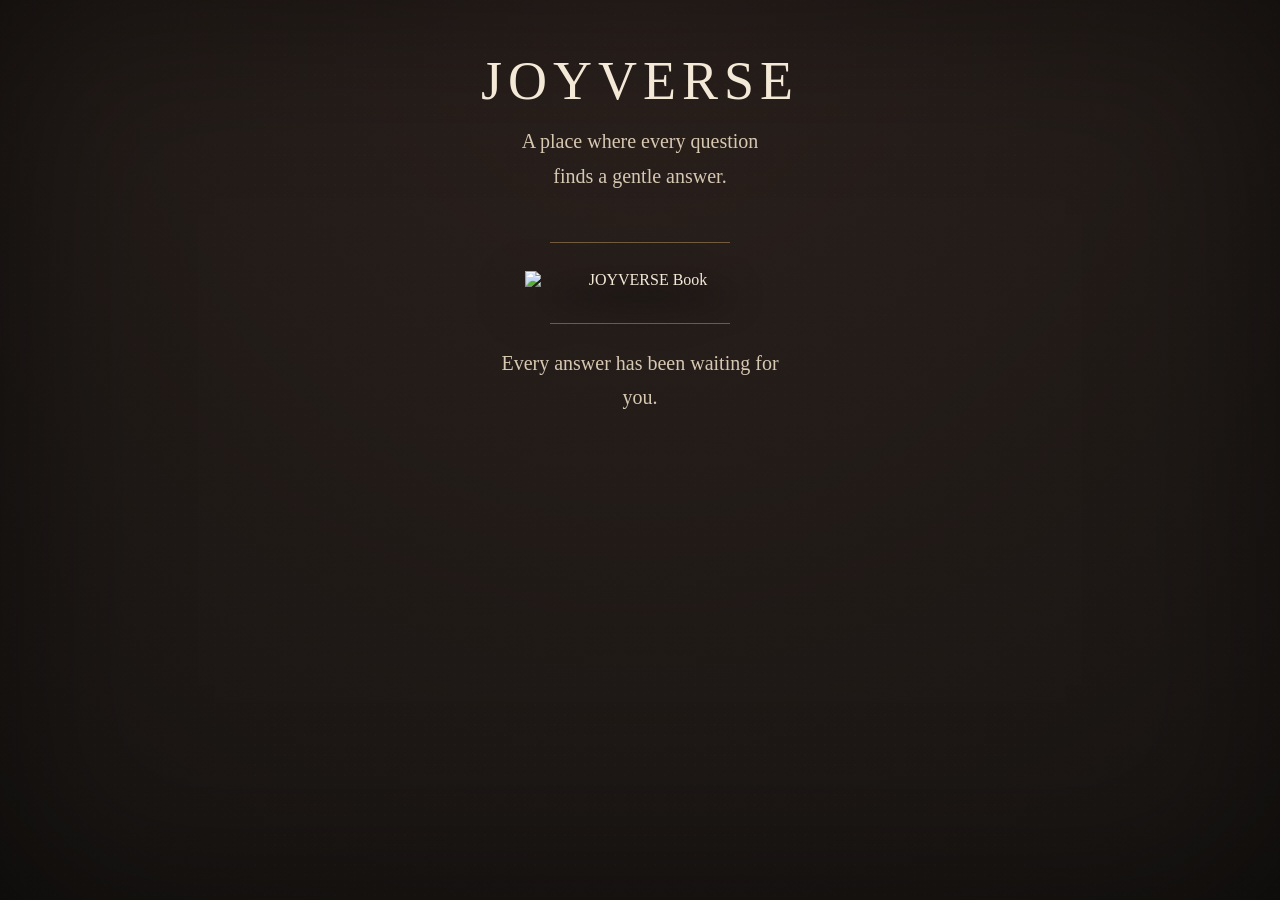
==== index.html @ be63e448 "Add files via upload" ====
<!DOCTYPE html>
<html lang="en">

<head>

<meta charset="UTF-8">

<meta name="viewport" content="width=device-width, initial-scale=1.0">

<title>JOYVERSE</title>

<link rel="stylesheet" href="style.css">

</head>

<body>

<div class="container">

    <h1 class="logo">JOYVERSE</h1>

    <p class="subtitle">
        A place where every question<br>
        finds a gentle answer.
    </p>

    <div class="line"></div>

    <div class="book" id="book">

        <div class="book-shadow"></div>

        
        <div class="cover">
            <img
                src="assets/book-cover.png"
                class="cover-image"
                alt="JOYVERSE Book">
        </div>

    </div>

    <div class="line"></div>

    <p class="bottom-text">
        Every answer has been waiting for you.
    </p>

</div>
<script src="script.js"></script>

</body>

</html>
---- style.css ----
/* ==========================================
   JOYVERSE APP
   FINAL v1.0
========================================== */

*{
    margin:0;
    padding:0;
    box-sizing:border-box;
}

html,
body{

    width:100%;
    height:100%;

}

body{

    overflow:hidden;

    background:
    radial-gradient(circle at top,#2b211d 0%,#171412 100%);

    color:#F4E8D7;

    font-family:

    Georgia,

    "Times New Roman",

    serif;

    display:flex;

    justify-content:center;

    align-items:center;

}

/* ==========================
Background
========================== */

body::before{

content:"";

position:fixed;

left:0;
top:0;

width:100%;
height:100%;

pointer-events:none;

opacity:.06;

background-image:

radial-gradient(circle,
rgba(255,255,255,.22) 1px,
transparent 1px);

background-size:10px 10px;

}

body::after{

content:"";

position:fixed;

left:0;
top:0;

width:100%;
height:100%;

pointer-events:none;

box-shadow:

inset 0 0 180px rgba(0,0,0,.45);

}

/* ==========================
Container
========================== */

.container{

width:100%;

max-width:393px;

height:852px;

padding:

54px
28px
46px;

display:flex;

flex-direction:column;

align-items:center;

justify-content:center;

text-align:center;

position:relative;

z-index:2;

}

/* ==========================
Logo
========================== */

.logo{

font-size:54px;

font-weight:normal;

letter-spacing:6px;

line-height:1;

margin-bottom:16px;

}

/* ==========================
Subtitle
========================== */

.subtitle{

width:88%;

font-size:20px;

line-height:1.75;

color:#D7C8B2;

margin-bottom:26px;

}

/* ==========================
Divider
========================== */

.line{

width:180px;

height:1px;

background:#8d714d;

opacity:.75;

margin:22px 0;

}

/* ==========================
Bottom
========================== */

.bottom-text{

width:88%;

font-size:20px;

line-height:1.7;

color:#D7C8B2;

margin-top:26px;

}/* ==========================================
   BOOK COMPONENT
========================================== */

.book{

    width:230px;

    position:relative;

    display:flex;

    justify-content:center;

    align-items:center;

    margin:0;

    cursor:pointer;

    perspective:1800px;

    animation:bookFloat 5s ease-in-out infinite;

}

/* ==========================
Shadow
========================== */

.book-shadow{

    position:absolute;

    bottom:-18px;

    width:84%;
    height:22px;

    border-radius:50%;

    background:rgba(0,0,0,.32);

    filter:blur(16px);

    transition:.5s ease;

}

/* ==========================
Cover
========================== */

.cover{

    width:100%;

    transform-origin:left center;

    transition:

    transform .55s ease,

    filter .55s ease;

}

.cover-image{

    width:100%;

    height:auto;

    display:block;

    user-select:none;

    -webkit-user-drag:none;

    filter:

    drop-shadow(0 16px 28px rgba(0,0,0,.32));

}

/* ==========================
Float
========================== */

@keyframes bookFloat{

0%{

transform:
translateY(0px);

}

50%{

transform:
translateY(-8px);

}

100%{

transform:
translateY(0px);

}

}/* ==========================================
   BOOK INTERACTION
========================================== */

/* Hover */

.book:hover{

    transform:
    translateY(-6px);

}

.book:hover .cover{

    transform:

    rotateY(-8deg)

    scale(1.015);

}

.book:hover .cover-image{

    filter:

    brightness(1.05)

    drop-shadow(0 22px 38px rgba(0,0,0,.36))

    drop-shadow(0 0 18px rgba(214,176,108,.18));

}

.book:hover .book-shadow{

    transform:scale(1.08);

    opacity:.55;

}

/* Click */

.book:active{

    transform:

    scale(.98);

}

/* Smooth */

.book,
.cover,
.cover-image,
.book-shadow{

    transition:

    transform .45s ease,
    filter .45s ease,
    opacity .45s ease;

}/* ==========================================
   BOOK POSITION
========================================== */

.book{

    flex-shrink:0;

}

.line:first-of-type{

    margin-bottom:28px;

}

.line:last-of-type{

    margin-top:34px;

}

.bottom-text{

    margin-top:0;

}/* ==========================================
   OPENING EFFECT
========================================== */

.book.opening{

    animation:none;

    transform:

    translateY(-16px)

    scale(1.05);

}

/* 封面微打开 */

.book.opening .cover{

    transform:

    rotateY(-18deg);

}

/* 金色光 */

.book.opening .cover-image{

    filter:

    brightness(1.12)

    drop-shadow(0 0 28px rgba(255,215,140,.35))

    drop-shadow(0 32px 52px rgba(0,0,0,.45));

}

/* 阴影扩大 */

.book.opening .book-shadow{

    transform:scale(1.15);

    opacity:.65;

}

/* ==========================================
   Fade
========================================== */

body.fade-out{

    animation:

    fadeOut .9s ease forwards;

}

@keyframes fadeOut{

0%{

opacity:1;

}

100%{

opacity:0;

}

}/* ==========================================
EDITOR
========================================== */

.editor{

    width:100%;

}

.editor-title{

    font-size:16px;

    color:#D6C7B1;

    margin:

    22px
    0
    14px;

}

.background-list,
.language-list{

    display:flex;

    justify-content:center;

    gap:10px;

    flex-wrap:wrap;

}

.bg-item,
.lang-item{

    border:none;

    padding:

    10px
    18px;

    border-radius:999px;

    background:

    rgba(255,255,255,.06);

    color:#D8CCB8;

    cursor:pointer;

    transition:.3s;

    font-size:15px;

}

.bg-item:hover,
.lang-item:hover{

    background:

    rgba(255,255,255,.12);

}

.bg-item.active,
.lang-item.active{

    background:#D7B27A;

    color:#2B211D;

}/* ==========================================
   SHARE PAGE UPDATE
   v1.1
========================================== */


/* ==========================
Editor spacing
========================== */

.editor{

    margin-bottom:40px;

}


/* ==========================
Poster
========================== */


.preview{

    width:100%;

    max-width:330px;

    height:650px;

    border-radius:40px;

    padding:50px 30px;

    display:flex;

    flex-direction:column;

    justify-content:space-between;

    align-items:center;

    text-align:center;

    overflow:hidden;

    position:relative;

    background:#F7F1E3;

    color:#3B3129;

    box-shadow:

    0 20px 50px rgba(0,0,0,.25);

    transition:.5s ease;

}


/* ==========================
Photo mode
========================== */


.preview.photo-mode::before{

    content:"";

    position:absolute;

    inset:0;

    background:

    rgba(0,0,0,.35);

}


.preview.photo-mode>*{

    position:relative;

    z-index:2;

}


.preview.photo-mode .share-answer,
.preview.photo-mode .share-meaning,
.preview.photo-mode .share-date,
.preview.photo-mode .share-logo{


    color:white;


    text-shadow:

    0 3px 12px rgba(0,0,0,.55);

}



/* ==========================
Date
========================== */


.share-date{

    font-size:18px;

    color:#8B7050;

    letter-spacing:2px;

}



/* ==========================
Answer
========================== */


.share-answer{

    font-size:34px;

    line-height:1.55;

    font-weight:bold;

}


/* ==========================
Meaning
========================== */


.share-meaning{

    font-size:20px;

    line-height:1.8;

    color:#80664C;

}



/* ==========================
Logo
========================== */


.share-logo{

    font-size:28px;

    letter-spacing:7px;

    color:#B18A52;

}



/* ==========================
Upload Button
========================== */


.upload-bg{


    display:inline-flex;

    align-items:center;

    justify-content:center;


    padding:

    10px 22px;


    border-radius:999px;


    background:

    rgba(255,255,255,.06);


    color:#D8CCB8;


    cursor:pointer;


    transition:.3s;


}


.upload-bg:hover{


    background:

    rgba(255,255,255,.15);


}



.upload-bg input{


    display:none;


}



/* ==========================
Bottom buttons
========================== */


.save-btn,
.back-btn{


    width:260px;

    height:56px;

    border-radius:999px;

    margin-top:28px;

    font-family:inherit;

    font-size:20px;

    cursor:pointer;

}



/* 保存 */

.save-btn{


    background:#D7B27A;

    color:#2B211D;

    border:none;


}



/* 返回 */

.back-btn{


    background:transparent;

    color:#D7C8B2;

    border:

    1px solid rgba(215,200,178,.35);


}



/* ==========================
Mobile spacing
========================== */


.container{

    padding-top:30px;

    padding-bottom:40px;

    justify-content:flex-start;

}


.editor{

    flex-shrink:0;

}


.preview{

    margin-top:10px;

    margin-bottom:20px;

}/* ==========================
上传图片按钮
========================== */


.upload-btn{

    display:flex;

    align-items:center;

    justify-content:center;

}


.upload-btn input{

    display:none;

}/* ==========================
自动字体颜色
========================== */


.preview.light-bg 
.share-answer,
.preview.light-bg 
.share-meaning,
.preview.light-bg 
.share-date,
.preview.light-bg 
.share-logo{


color:#33271F;


text-shadow:none;


}



.preview.dark-bg 
.share-answer,
.preview.dark-bg 
.share-meaning,
.preview.dark-bg 
.share-date,
.preview.dark-bg 
.share-logo{


color:white;


text-shadow:

0 3px 15px rgba(0,0,0,.65);


}/* 图片模式保护层 */


.preview.photo-mode::before{


content:"";

position:absolute;

inset:0;


background:

linear-gradient(

180deg,

rgba(0,0,0,.35),

rgba(0,0,0,.45)

);


z-index:1;


}




.preview.photo-mode > *{


position:relative;

z-index:2;


}




.preview.photo-mode .share-answer,
.preview.photo-mode .share-meaning,
.preview.photo-mode .share-date,
.preview.photo-mode .share-logo{


color:#fff;


text-shadow:

0 3px 18px rgba(0,0,0,.8);


}/* ==========================
上传图片保护
========================== */


.preview.photo-mode::before{

content:"";

position:absolute;

inset:0;


background:

rgba(0,0,0,.38);


z-index:1;

}



.preview.photo-mode > *{

position:relative;

z-index:2;

}



.preview.photo-mode .share-answer,
.preview.photo-mode .share-meaning,
.preview.photo-mode .share-date,
.preview.photo-mode .share-logo{


color:#fff;


text-shadow:

0 3px 16px rgba(0,0,0,.9);


}/* ==========================================
   COLOR THEME BUTTONS
========================================== */


.color-list{

    width:100%;

    display:flex;

    justify-content:center;

    gap:10px;

    flex-wrap:wrap;

}



.color-item{


    border:none;

    padding:

    10px 18px;


    border-radius:999px;


    background:

    rgba(255,255,255,.06);


    color:#D8CCB8;


    cursor:pointer;


    font-family:inherit;


    font-size:15px;


    transition:.3s ease;


}



/* 鼠标经过 */

.color-item:hover{


    background:

    rgba(255,255,255,.15);


}



/* 当前选择 */


.color-item.active{


    background:#D7B27A;


    color:#2B211D;


    box-shadow:

    0 6px 18px rgba(0,0,0,.25);


}
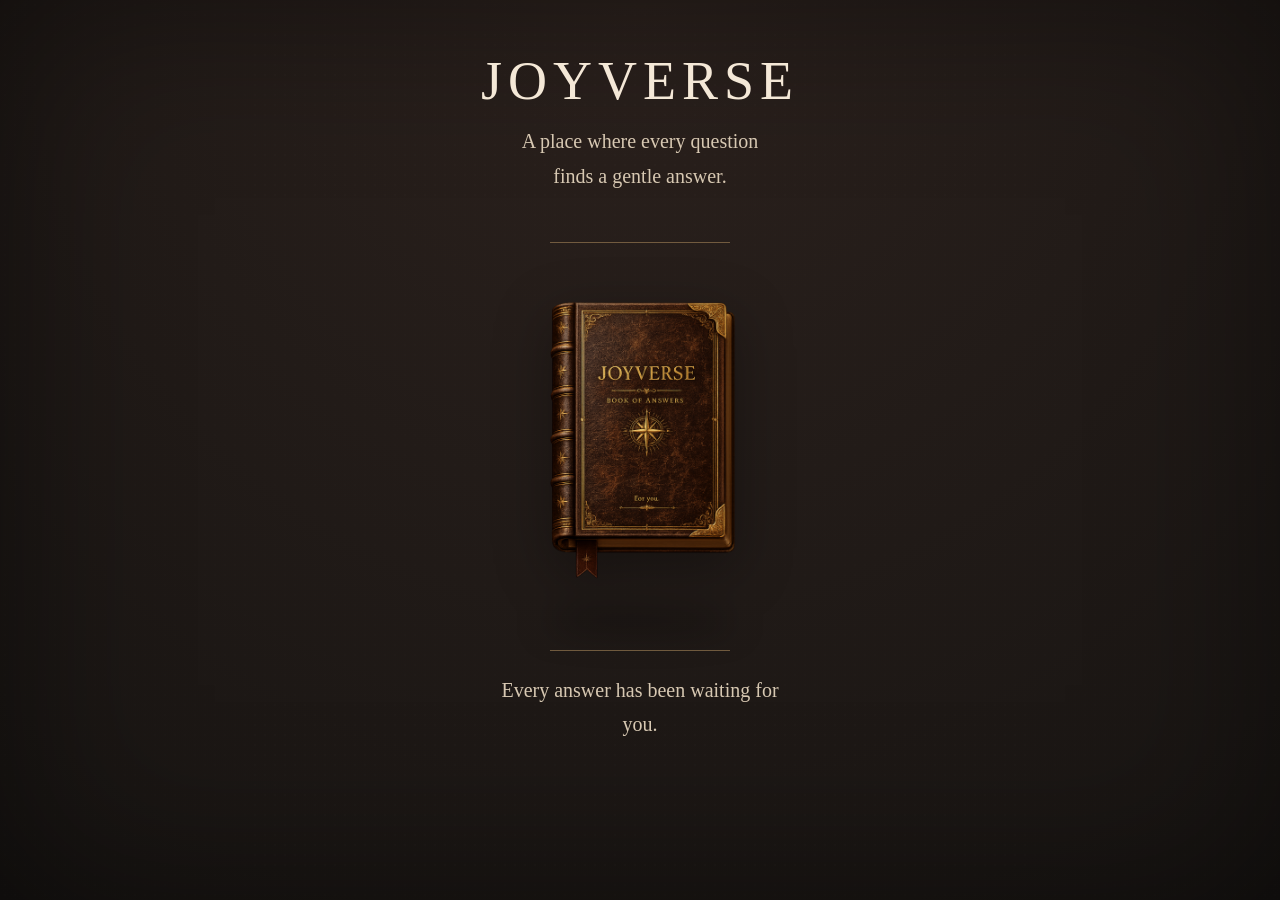
==== commit e019a159: "Add files via upload" ====
--- a/index.html
+++ b/index.html
@@ -32,11 +32,13 @@
 
         
         <div class="cover">
-            <img
-                src="assets/book-cover.png"
-                class="cover-image"
-                alt="JOYVERSE Book">
-        </div>
+
+    <img
+        src="book-cover.png"
+        alt="JOYVERSE Book"
+        class="cover-image">
+
+</div>
 
     </div>
 
